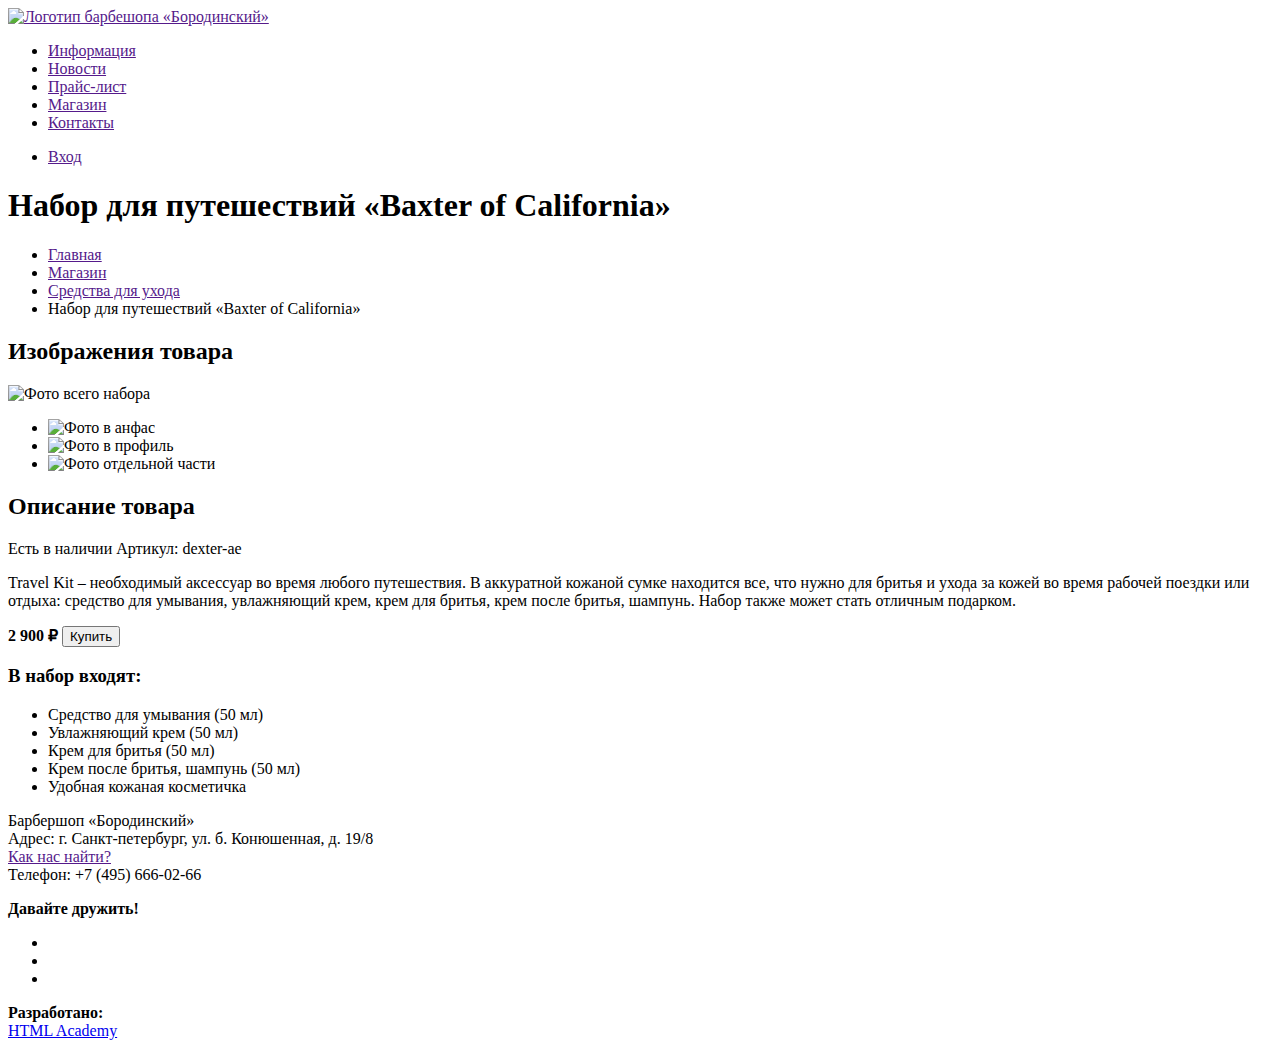
==== catalog-item.html @ c06fae1f "Разметил страницу каталога и страницу товара" ====
<!DOCTYPE html>
<html lang="ru">
	<head>
		<meta charset="utf-8">
		<title>Страница каталога</title>
	</head>
	<body>
		<header>
			<nav>
				<a href="">
					<img src="" alt="Логотип барбешопа «Бородинский»">
				</a>
				<ul>
					<li><a href="">Информация</a></li>
					<li><a href="">Новости</a></li>
					<li><a href="">Прайс-лист</a></li>
					<li><a href="">Магазин</a></li>
					<li><a href="">Контакты</a></li>
				</ul>
				<ul>
						<li><a href="">Вход</a></li>
				</ul>
			</nav>
		</header>
		<main>
			<h1>Набор для путешествий «Baxter of California»</h1>
			<ul>
				<li><a href="">Главная</a></li>
				<li><a href="">Магазин</a></li>
				<li><a href="">Средства для ухода</a></li>
				<li>Набор для путешествий «Baxter of California»</li>
			</ul>
			<section>
				<h2>Изображения товара</h2>
				<p>
					<img src="" alt="Фото всего набора">
				</p>
				<ul>
					<li><img src="" alt="Фото в анфас"></li>
					<li><img src="" alt="Фото в профиль"></li>
					<li><img src="" alt="Фото отдельной части"></li>
				</ul>
			</section>
			<section>
				<h2>Описание товара</h2>
					<p>
						<span>Есть в наличии</span>
						<span>Артикул: dexter-ae</span>
					</p>
					<p>
						Travel Kit – необходимый аксессуар во время любого путешествия. В аккуратной кожаной сумке находится все, что нужно для бритья и ухода за кожей во время рабочей поездки или отдыха: средство для умывания, увлажняющий крем, крем для бритья, крем после бритья, шампунь. Набор также может стать отличным подарком.
					</p>
					<p>		
						<b>2 900 &#8381;</b>
						<button type="button">Купить</button>
					</p>
					<h3>В набор входят:</h3>
					<ul>
						<li>Средство для умывания (50 мл)</li>
						<li>Увлажняющий крем (50 мл)</li>
						<li>Крем для бритья (50 мл)</li>
						<li>Крем после бритья, шампунь (50 мл)</li>
						<li>Удобная кожаная косметичка</li>
					</ul>		
			</section>
		</main>
		<footer>
			<p>
				Барбершоп «Бородинский»<br>
				Адрес: г. Санкт-петербург, ул. б. Конюшенная, д. 19/8<br>
				<a href="">Как нас найти?</a><br>
				Телефон: +7 (495) 666-02-66
			</p>
			<div>
				<b>Давайте дружить!</b>
				<ul>
					<li><a href=""></a></li>
					<li><a href=""></a></li>
					<li><a href=""></a></li>
				</ul>
			</div>
			<p>
				<b>Разработано:</b><br>
				<a href="https://htmlacademy.ru/">HTML Academy</a>
			</p>
		</footer>
	</body>
</html>
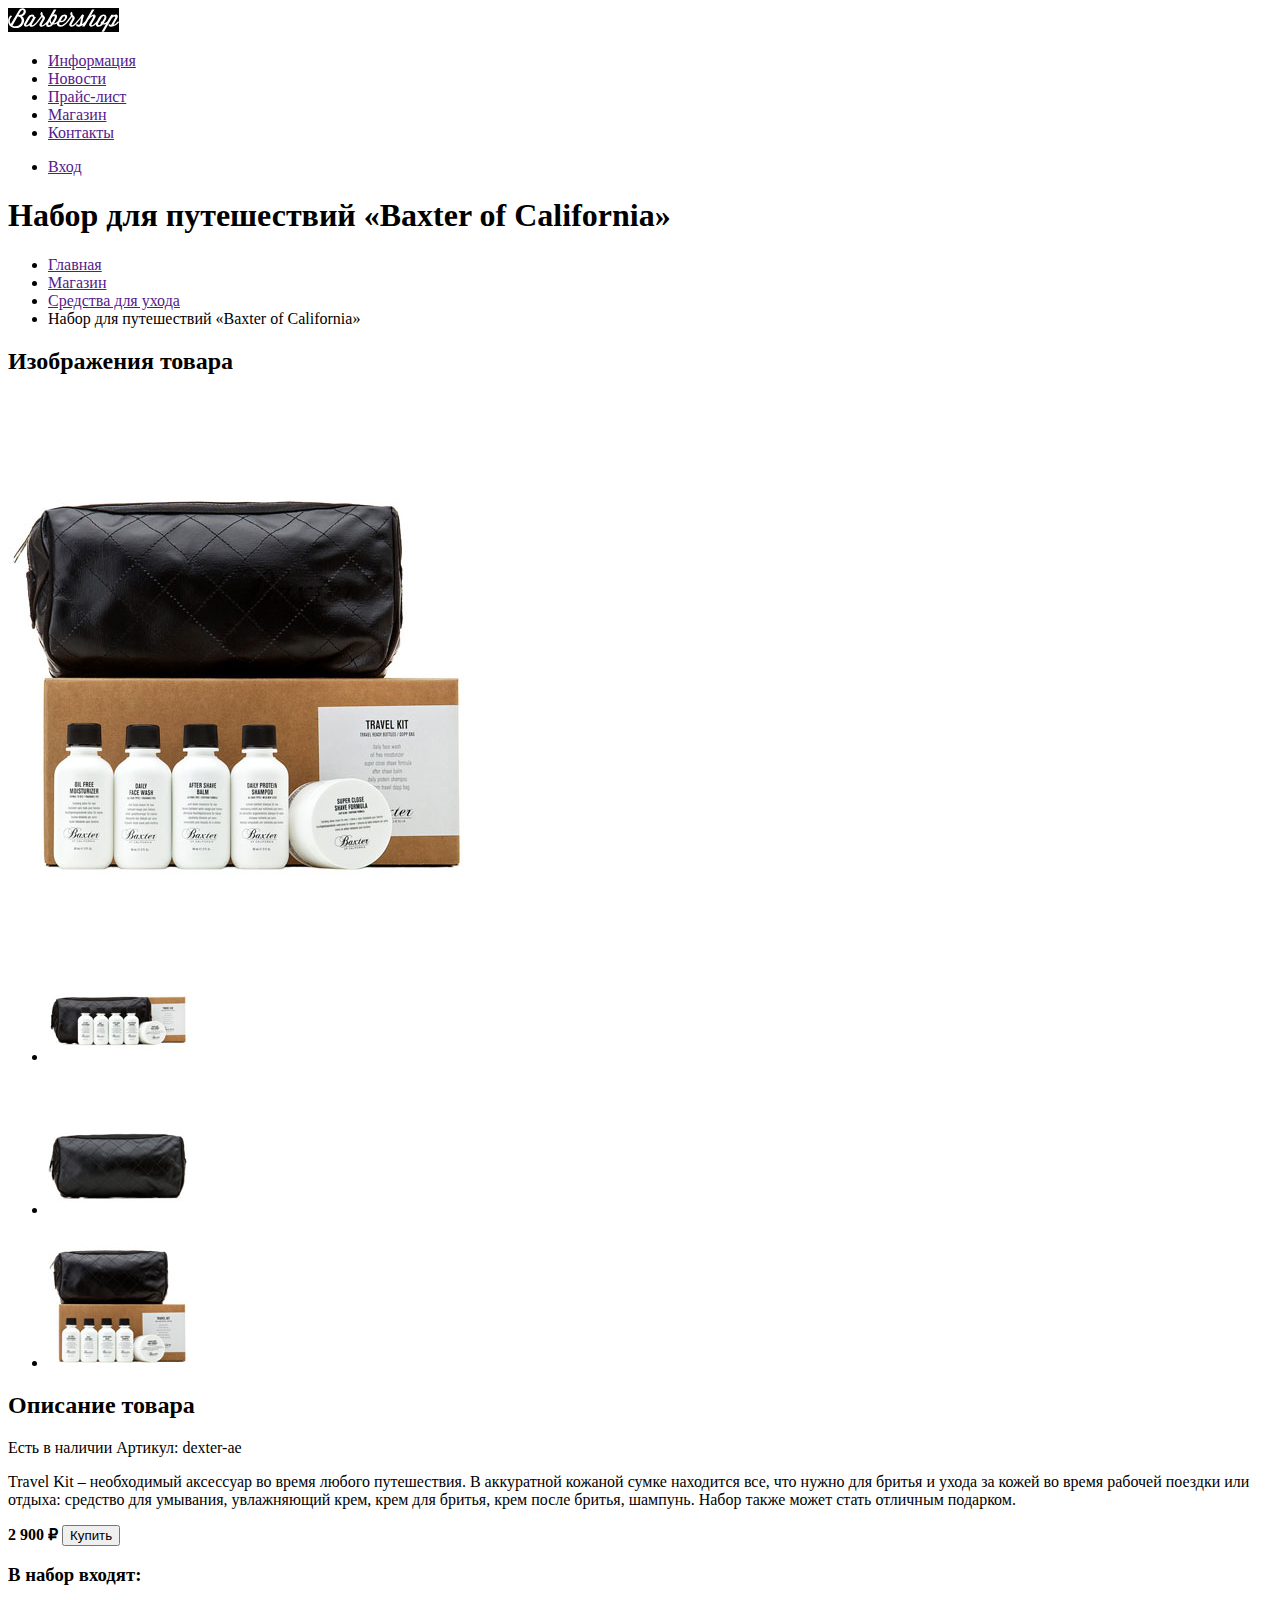
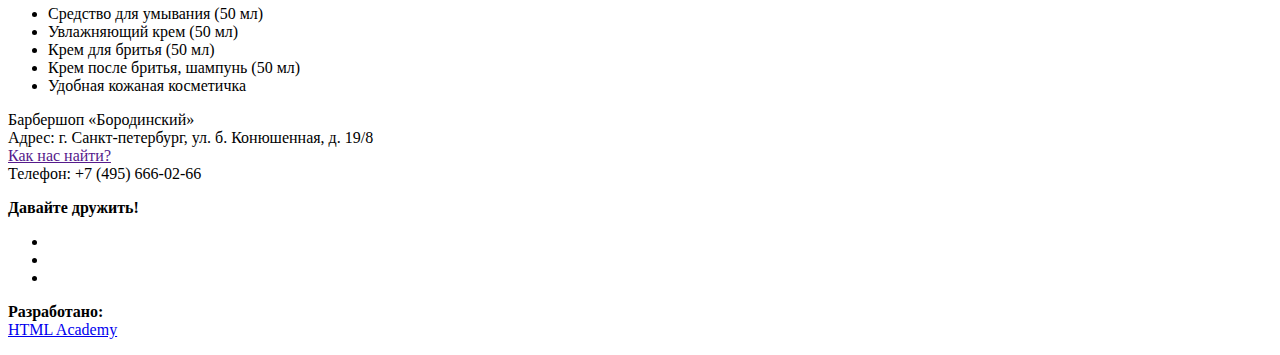
==== commit 7f544979: "Подготовил графику, подключил контентные" ====
--- a/catalog-item.html
+++ b/catalog-item.html
@@ -8,7 +8,7 @@
 		<header>
 			<nav>
 				<a href="">
-					<img src="" alt="Логотип барбешопа «Бородинский»">
+					<img style="background-color: black;" src="img/logo.svg" width="111" height="24" alt="Логотип барбешопа «Бородинский»">
 				</a>
 				<ul>
 					<li><a href="">Информация</a></li>
@@ -30,19 +30,22 @@
 				<li><a href="">Средства для ухода</a></li>
 				<li>Набор для путешествий «Baxter of California»</li>
 			</ul>
+			<!-- Изображения товара вынесены в отдельную секцию -->
 			<section>
 				<h2>Изображения товара</h2>
+				<!-- Главная картинка завернута в p так как является визуальным описанием товара -->
 				<p>
-					<img src="" alt="Фото всего набора">
+					<img src="img/product-big.jpg" width="460" height="498" alt="Фото всего набора">
 				</p>
 				<ul>
-					<li><img src="" alt="Фото в анфас"></li>
-					<li><img src="" alt="Фото в профиль"></li>
-					<li><img src="" alt="Фото отдельной части"></li>
+					<li><img src="img/product-sm1.jpg" width="140" height="149" alt="Фото в анфас"></li>
+					<li><img src="img/product-sm2.jpg" width="140" height="149" alt="Фото в профиль"></li>
+					<li><img src="img/product-sm3.jpg" width="140" height="149" alt="Фото отдельной части"></li>
 				</ul>
 			</section>
 			<section>
 				<h2>Описание товара</h2>
+					<!-- Наличие и артикул завернуты в разные p на скринкасте -->
 					<p>
 						<span>Есть в наличии</span>
 						<span>Артикул: dexter-ae</span>
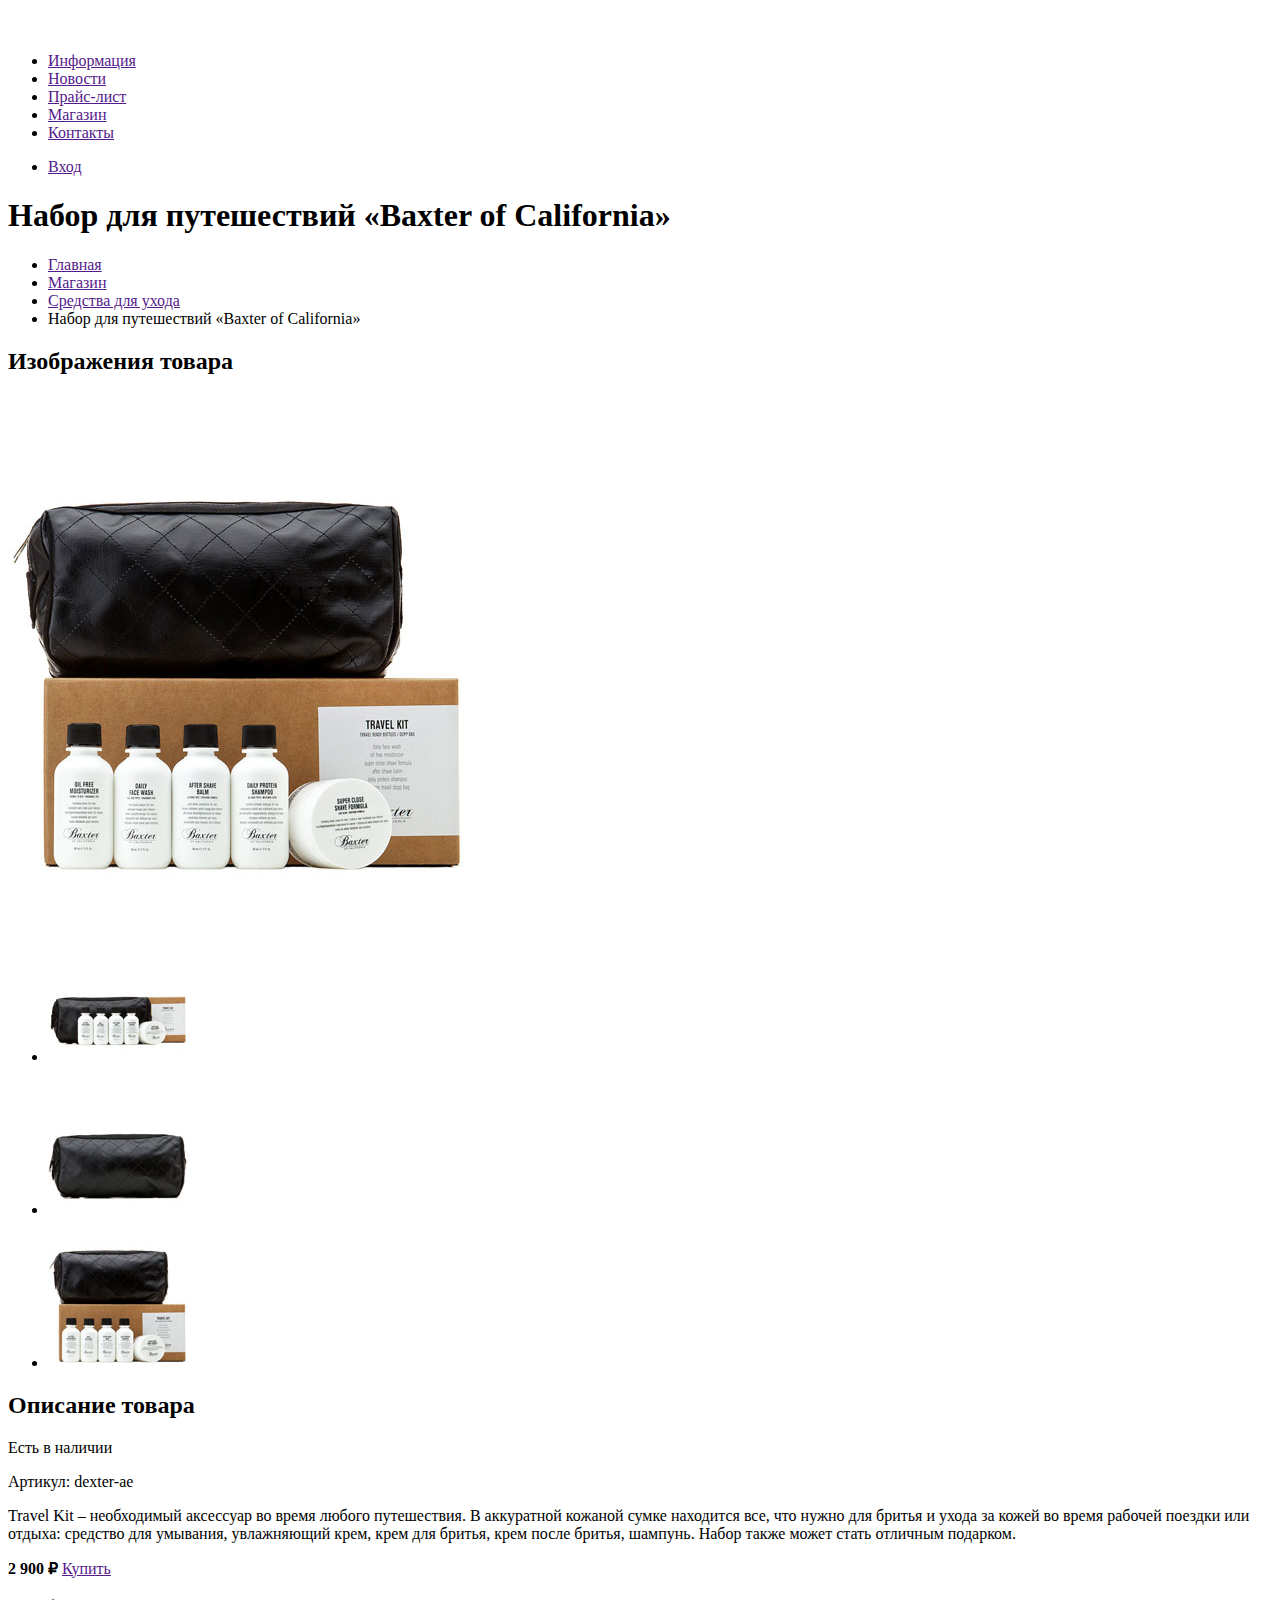
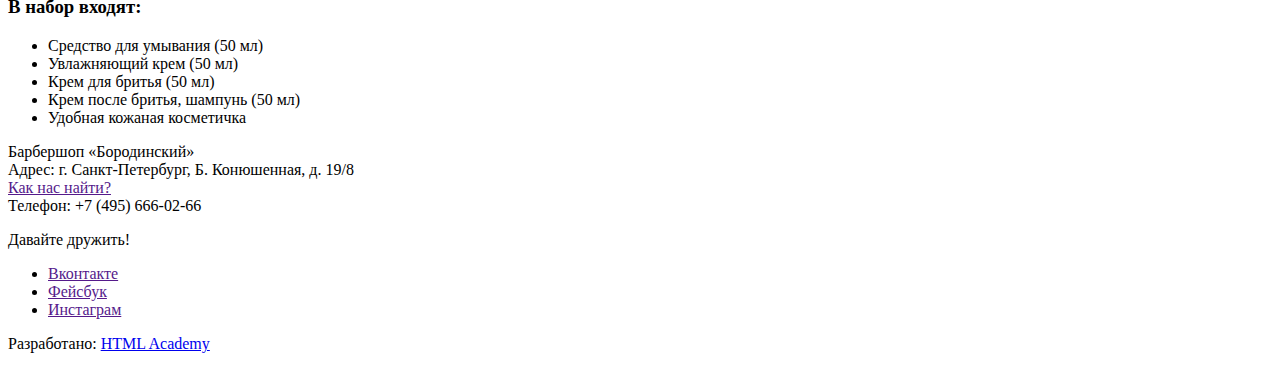
==== commit 5bb411e5: "Завершил разметку" ====
--- a/catalog-item.html
+++ b/catalog-item.html
@@ -2,13 +2,13 @@
 <html lang="ru">
 	<head>
 		<meta charset="utf-8">
-		<title>Страница каталога</title>
+		<title>Набор для путешествий «Baxter of California» - Барбершоп «Бородинский»</title>
 	</head>
 	<body>
 		<header>
 			<nav>
-				<a href="">
-					<img style="background-color: black;" src="img/logo.svg" width="111" height="24" alt="Логотип барбешопа «Бородинский»">
+				<a href="index.html">
+					<img src="img/logo.svg" width="111" height="24" alt="Логотип барбешопа «Бородинский»">
 				</a>
 				<ul>
 					<li><a href="">Информация</a></li>
@@ -18,7 +18,9 @@
 					<li><a href="">Контакты</a></li>
 				</ul>
 				<ul>
-						<li><a href="">Вход</a></li>
+					<li>
+						<a href="">Вход</a>
+					</li>
 				</ul>
 			</nav>
 		</header>
@@ -32,30 +34,28 @@
 			</ul>
 			<!-- Изображения товара вынесены в отдельную секцию -->
 			<section>
-				<h2>Изображения товара</h2>
+				<h2 class="visually-hidden">Изображения товара</h2>
 				<!-- Главная картинка завернута в p так как является визуальным описанием товара -->
 				<p>
 					<img src="img/product-big.jpg" width="460" height="498" alt="Фото всего набора">
 				</p>
 				<ul>
 					<li><img src="img/product-sm1.jpg" width="140" height="149" alt="Фото в анфас"></li>
-					<li><img src="img/product-sm2.jpg" width="140" height="149" alt="Фото в профиль"></li>
-					<li><img src="img/product-sm3.jpg" width="140" height="149" alt="Фото отдельной части"></li>
+					<li><img src="img/product-sm2.jpg" width="140" height="149" alt="Фото отдельной части"></li>
+					<li><img src="img/product-sm3.jpg" width="140" height="149" alt="Фото всего набора"></li>
 				</ul>
 			</section>
 			<section>
-				<h2>Описание товара</h2>
+				<h2 class="visually-hidden">Описание товара</h2>
 					<!-- Наличие и артикул завернуты в разные p на скринкасте -->
-					<p>
-						<span>Есть в наличии</span>
-						<span>Артикул: dexter-ae</span>
-					</p>
+					<p>Есть в наличии</p>
+					<p>Артикул: dexter-ae</p>
 					<p>
 						Travel Kit – необходимый аксессуар во время любого путешествия. В аккуратной кожаной сумке находится все, что нужно для бритья и ухода за кожей во время рабочей поездки или отдыха: средство для умывания, увлажняющий крем, крем для бритья, крем после бритья, шампунь. Набор также может стать отличным подарком.
 					</p>
 					<p>		
 						<b>2 900 &#8381;</b>
-						<button type="button">Купить</button>
+						<a href="">Купить</a>
 					</p>
 					<h3>В набор входят:</h3>
 					<ul>
@@ -70,21 +70,26 @@
 		<footer>
 			<p>
 				Барбершоп «Бородинский»<br>
-				Адрес: г. Санкт-петербург, ул. б. Конюшенная, д. 19/8<br>
+				Адрес: г. Санкт-Петербург, Б. Конюшенная, д. 19/8<br>
 				<a href="">Как нас найти?</a><br>
 				Телефон: +7 (495) 666-02-66
 			</p>
 			<div>
-				<b>Давайте дружить!</b>
+				<p>Давайте дружить!</p>
 				<ul>
-					<li><a href=""></a></li>
-					<li><a href=""></a></li>
-					<li><a href=""></a></li>
+					<li>
+						<a href="">Вконтакте</a>
+					</li>
+					<li>
+						<a href="">Фейсбук</a>
+					</li>
+					<li>
+						<a href="">Инстаграм</a>
+					</li>
 				</ul>
 			</div>
-			<p>
-				<b>Разработано:</b><br>
-				<a href="https://htmlacademy.ru/">HTML Academy</a>
+			<p>Разработано:
+				<a href="https://htmlacademy.ru">HTML Academy</a>
 			</p>
 		</footer>
 	</body>
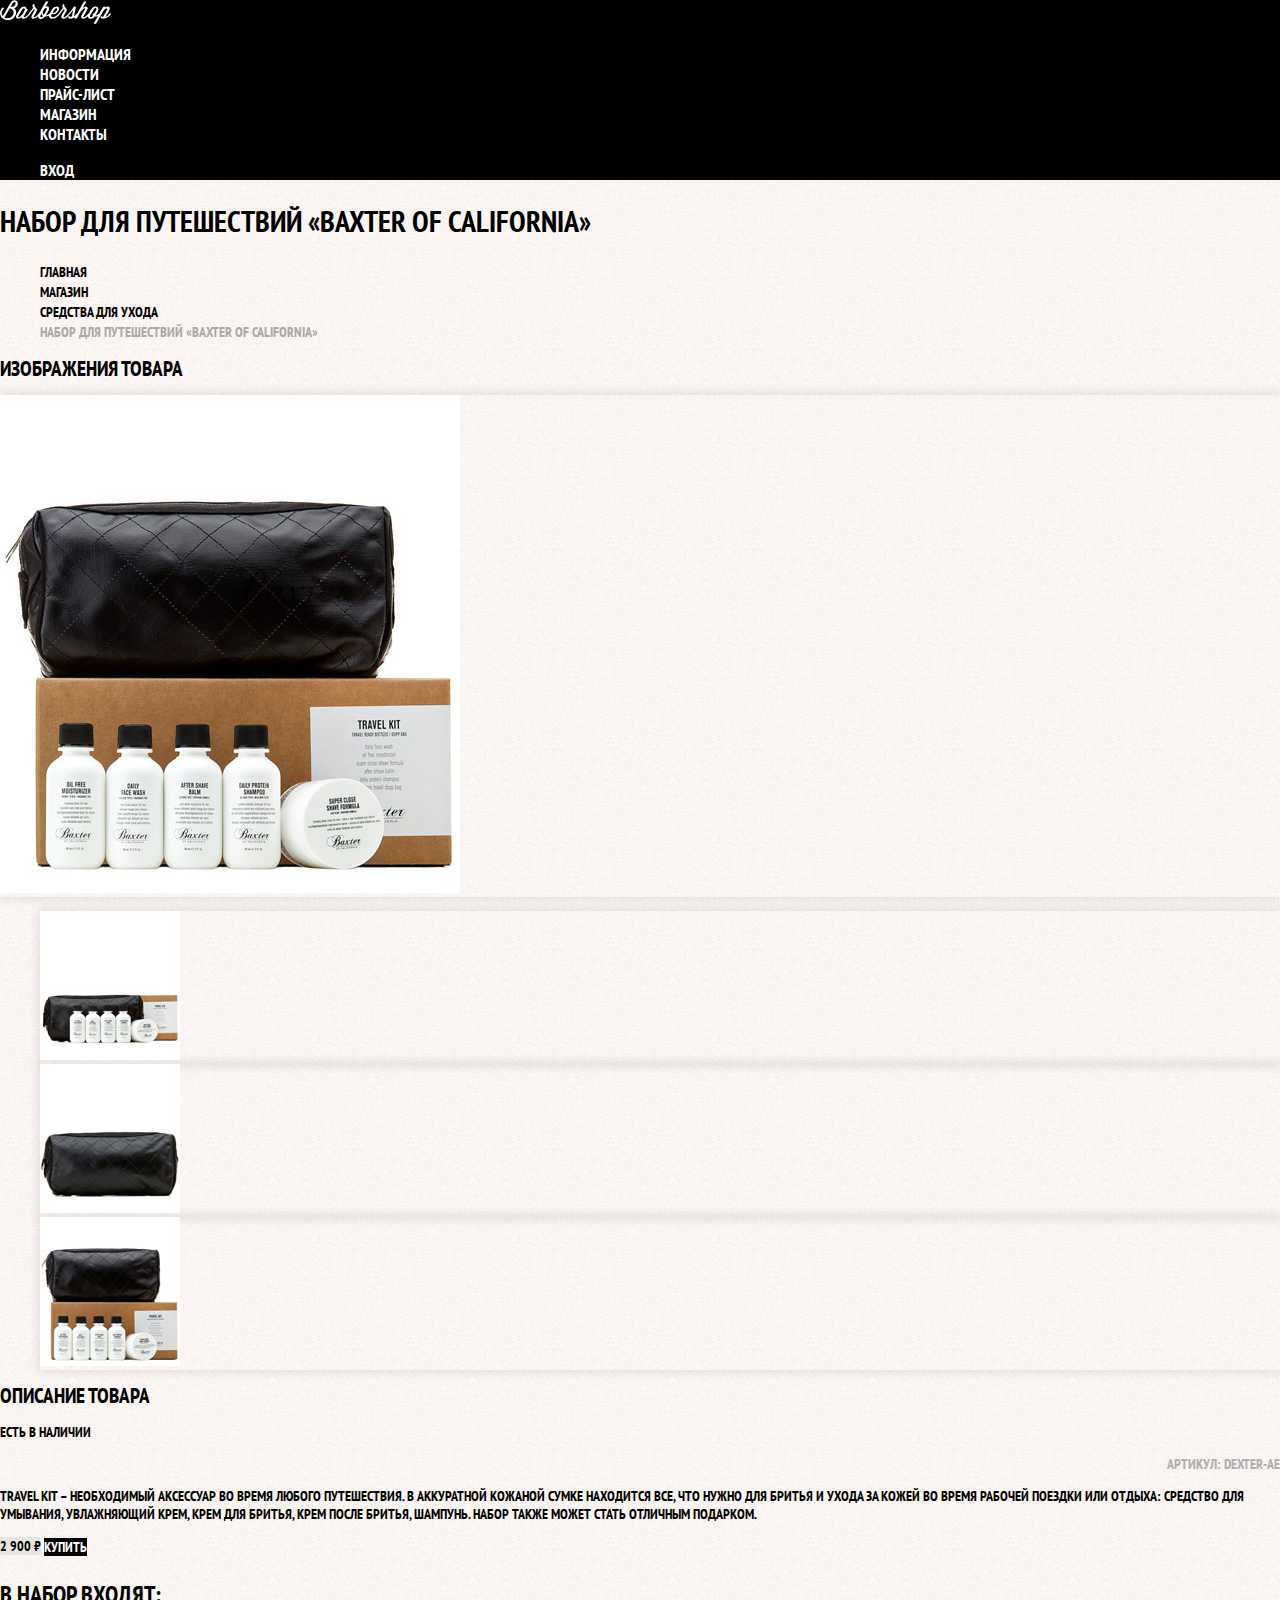
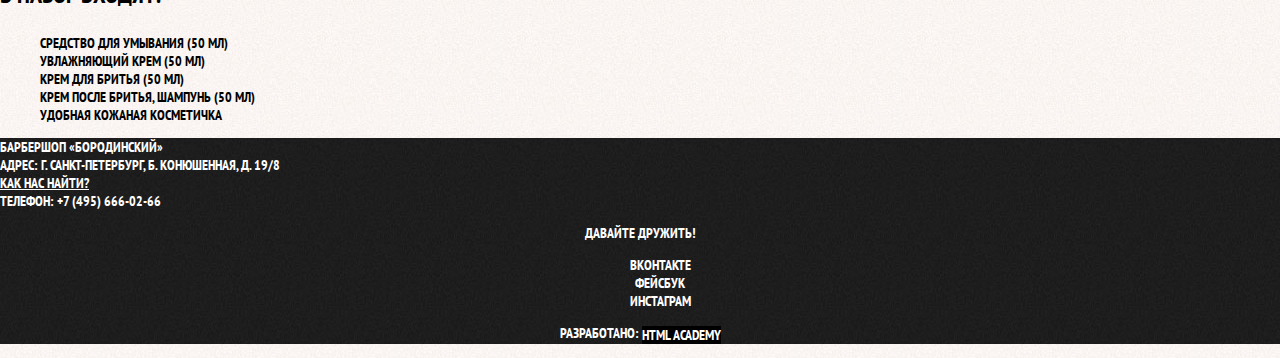
==== commit 994def28: "Базовая стилизация" ====
--- a/catalog-item.html
+++ b/catalog-item.html
@@ -3,21 +3,24 @@
 	<head>
 		<meta charset="utf-8">
 		<title>Набор для путешествий «Baxter of California» - Барбершоп «Бородинский»</title>
+		<link href="https://fonts.googleapis.com/css?family=PT+Sans+Narrow:400,700&display=swap&subset=cyrillic" rel="stylesheet">
+		<link href="css/normalize.css" rel="stylesheet">
+		<link href="css/style.css" rel="stylesheet">
 	</head>
-	<body>
+	<body class="inner-page">
 		<header>
-			<nav>
+			<nav class="main-navigation">
 				<a href="index.html">
 					<img src="img/logo.svg" width="111" height="24" alt="Логотип барбешопа «Бородинский»">
 				</a>
-				<ul>
+				<ul class="site-navigation">
 					<li><a href="">Информация</a></li>
 					<li><a href="">Новости</a></li>
 					<li><a href="">Прайс-лист</a></li>
 					<li><a href="">Магазин</a></li>
 					<li><a href="">Контакты</a></li>
 				</ul>
-				<ul>
+				<ul class="user-navigation">
 					<li>
 						<a href="">Вход</a>
 					</li>
@@ -25,8 +28,8 @@
 			</nav>
 		</header>
 		<main>
-			<h1>Набор для путешествий «Baxter of California»</h1>
-			<ul>
+			<h1 class="page-title">Набор для путешествий «Baxter of California»</h1>
+			<ul class="breadcrumbs">
 				<li><a href="">Главная</a></li>
 				<li><a href="">Магазин</a></li>
 				<li><a href="">Средства для ухода</a></li>
@@ -36,26 +39,26 @@
 			<section>
 				<h2 class="visually-hidden">Изображения товара</h2>
 				<!-- Главная картинка завернута в p так как является визуальным описанием товара -->
-				<p>
+				<p class="product-photo-full">
 					<img src="img/product-big.jpg" width="460" height="498" alt="Фото всего набора">
 				</p>
-				<ul>
+				<ul class="product-photo-preview">
 					<li><img src="img/product-sm1.jpg" width="140" height="149" alt="Фото в анфас"></li>
 					<li><img src="img/product-sm2.jpg" width="140" height="149" alt="Фото отдельной части"></li>
 					<li><img src="img/product-sm3.jpg" width="140" height="149" alt="Фото всего набора"></li>
 				</ul>
 			</section>
-			<section>
+			<section class="product-info">
 				<h2 class="visually-hidden">Описание товара</h2>
 					<!-- Наличие и артикул завернуты в разные p на скринкасте -->
 					<p>Есть в наличии</p>
-					<p>Артикул: dexter-ae</p>
+					<p class="product-article">Артикул: dexter-ae</p>
 					<p>
 						Travel Kit – необходимый аксессуар во время любого путешествия. В аккуратной кожаной сумке находится все, что нужно для бритья и ухода за кожей во время рабочей поездки или отдыха: средство для умывания, увлажняющий крем, крем для бритья, крем после бритья, шампунь. Набор также может стать отличным подарком.
 					</p>
 					<p>		
-						<b>2 900 &#8381;</b>
-						<a href="">Купить</a>
+						<b class="price">2 900 &#8381;</b>
+						<a class="button" href="">Купить</a>
 					</p>
 					<h3>В набор входят:</h3>
 					<ul>
@@ -67,29 +70,30 @@
 					</ul>		
 			</section>
 		</main>
-		<footer>
-			<p>
+		<footer class="main-footer">
+			<p class="footer-contacts">
 				Барбершоп «Бородинский»<br>
 				Адрес: г. Санкт-Петербург, Б. Конюшенная, д. 19/8<br>
 				<a href="">Как нас найти?</a><br>
 				Телефон: +7 (495) 666-02-66
 			</p>
-			<div>
+			<div class="footer-social">
 				<p>Давайте дружить!</p>
 				<ul>
 					<li>
-						<a href="">Вконтакте</a>
+						<a class="social-button" href="">Вконтакте</a>
 					</li>
 					<li>
-						<a href="">Фейсбук</a>
+						<a class="social-button" href="">Фейсбук</a>
 					</li>
 					<li>
-						<a href="">Инстаграм</a>
+						<a class="social-button" href="">Инстаграм</a>
 					</li>
 				</ul>
 			</div>
-			<p>Разработано:
-				<a href="https://htmlacademy.ru">HTML Academy</a>
+			<p class="footer-copyright">
+				Разработано:
+				<a class="button" href="https://htmlacademy.ru">HTML Academy</a>
 			</p>
 		</footer>
 	</body>
--- a/css/style.css
+++ b/css/style.css
@@ -0,0 +1,336 @@
+body {
+	margin: 0;
+	padding: 0;
+	
+	font-family: "PT Sans Narrow", Arial, sans-serif;
+	font-size: 14px;
+	line-height: 24px;
+	font-weight: 700;
+	color: #ffffff;
+	text-transform: uppercase;
+
+	background-color: #000000;
+	background-image: url("../img/bg.jpg");
+	background-position: top center;
+	background-repeat: no-repeat;
+}
+
+a {
+	text-decoration: none;
+}
+
+/* index */
+
+.button {
+	font: inherit;
+
+	text-align: center;
+	color: #ffffff;
+	vertical-align: middle;
+	text-transform: uppercase;
+
+	background-color: #000000;
+	border: none;
+}
+
+.button:hover,
+.button:focus,
+.button:active {
+  background-color: #663d15;
+}
+
+.main-navigation {
+	font-size: 16px;
+	line-height: 20px;
+	color: #ffffff; /* ЗАЧЕМ??? */
+
+	background-color: #000000;
+}
+
+.site-navigation,
+.user-navigation {
+	list-style: none;
+}
+
+.site-navigation a,
+.user-navigation a {
+  color: #ffffff;
+}
+
+.site-navigation a:hover,
+.site-navigation a:focus,
+.user-navigation a:hover,
+.user-navigation a:focus {
+  background-color: #242424;
+}
+
+.feature-item {
+  text-align: center;
+}
+
+.feature-item h3 {
+  font-size: 30px;
+  line-height: 42px;
+}
+
+.index-columns {
+	color: #000000;
+
+	background-color: #f7f4f1;
+	background-image: url("../img/pattern-light.jpg");
+	background-position: 0 0;
+	background-repeat: repeat;
+}
+
+.index-columns h2 {
+  font-size: 30px;
+  line-height: 42px;
+}
+
+.news-list {
+  list-style: none;
+}
+
+.news-item time {
+  text-transform: none;
+}
+
+.gallery-content {
+  background-color: #cccccc;
+  border: 7px solid #ffffff;
+}
+
+.appointment-item input {
+  font: inherit;
+
+  background-color: transparent;
+  border: 2px solid #000000;
+}
+
+.appointment-item input:focus {
+  border-color: #663d15;
+}
+
+.main-footer {
+  color: #ffffff;
+
+  background-color: #212121;
+  background-image: url("../img/pattern-dark.jpg");
+  background-position: 0 0;
+  background-repeat: repeat;
+}
+
+.footer-contacts a {
+  color: #ffffff;
+  text-decoration: underline;
+}
+
+.footer-contacts a:hover,
+.footer-contacts a:focus {
+  text-decoration: none;
+}
+
+.footer-social {
+  text-align: center;
+}
+
+.footer-social ul {
+  list-style: none;
+}
+
+.social-button {
+  color: #ffffff;
+}
+
+.footer-copyright {
+  text-align: center;
+}
+
+.footer-copyright .button:hover,
+.footer-copyright .button:focus {
+  color: #000000;
+
+  background-color: #ffffff;
+}
+
+.modal {
+	color: #000000;
+
+	background-color: #f7f4f1;
+  background-image: url("../img/pattern-light.jpg");
+  background-position: 0 0;
+  background-repeat: repeat;
+}
+
+.modal h2 {
+  font-size: 30px;
+  line-height: 42px;
+}
+
+.login-form input[type="text"],
+.login-form input[type="password"] {
+  font: inherit;
+  color: #000000;
+  text-transform: uppercase;
+
+  background-color: #f9f6f3;
+  border: 2px solid #000000;
+}
+
+.login-form input:focus {
+	border-color: #663d15;
+}
+
+.login-checkbox:hover,
+.login-checkbox:focus {
+  color: #663d15;
+}
+
+.restore {
+	color: #000000;
+	text-decoration: underline;
+}
+
+.restore:hover,
+.restore:focus {
+	text-decoration: none;
+}
+
+/* catalog */
+.inner-page {
+	line-height: 18px;
+	color: #000000;
+
+	background-color: #f7f4f1;
+	background-image: url("../img/pattern-light.jpg");
+	background-position: 0 0;
+	background-repeat: repeat;
+}
+
+.page-title {
+	font-size: 30px;
+	line-height: 42px;
+}
+
+.breadcrumbs {
+	list-style: none;
+	font-size: 14px;
+	line-height: 20px;
+}
+
+.breadcrumbs a {
+	color: #000000;
+}
+
+.breadcrumbs a:hover,
+.breadcrumbs a:focus  {
+	text-decoration: underline;
+}
+
+.breadcrumbs li:last-child {
+	color: #aba9a7;
+}
+
+.filter fieldset {
+	border: none;
+}
+
+.filter legend {
+	font-size: 24px;
+	line-height: 30px;
+}
+
+.filter ul {
+	list-style: none;
+}
+
+.filter input:hover + label,
+.filter input:focus + label {
+	color: #663d15;
+}
+
+.filter input:disabled + label {
+	color: #000000;
+
+	opacity: 0.5;	
+}
+
+.catalog-list {
+	list-style: none;
+}
+
+.catalog-list li {
+	background-color: #ffffff;
+	box-shadow: 0 0 15px rgba(0, 0, 0, 0.2);
+}
+
+.catalog-list li:hover {
+	background-color: #ffffff;
+	box-shadow: 0 0 15px rgba(0, 0, 0, 0.3);
+}
+
+.catalog-list h3 {
+	text-transform: none;
+}
+
+.price {
+	text-align: center;
+
+	background-color: #e5e5e5;
+}
+
+.catalog-list .link {
+	color: #000000;
+}
+
+.catalog-list .link:hover,
+.catalog-list .link:focus  {
+	text-decoration: underline;
+}
+
+.catalog-list .button {
+	color: #ffffff;
+}
+
+.pagination-list {
+	list-style: none;
+}
+
+.pagination-list .current-page {
+	color: #000000;
+
+	background-color: #ffffff;
+}
+
+.pagination-list .current-page:hover,
+.pagination-list .current-page:focus,
+.pagination-list .current-page:active {
+  background-color: #ffffff;
+}
+
+/* catalog-item */
+.product-photo-full {
+	box-shadow: 0 0 10px 2px rgba(0, 0, 0, 0.1);
+}
+
+.product-photo-preview {
+	list-style: none;
+}
+
+.product-photo-preview li {
+	box-shadow: 0 0 10px 2px rgba(0, 0, 0, 0.1);
+}
+
+.product-article {
+	text-align: right;
+	color: #aeaeae;
+}
+
+.product-info h3{
+	font-size: 24px;
+	line-height: 30px;
+}
+
+.product-info ul {
+	list-style: none;
+}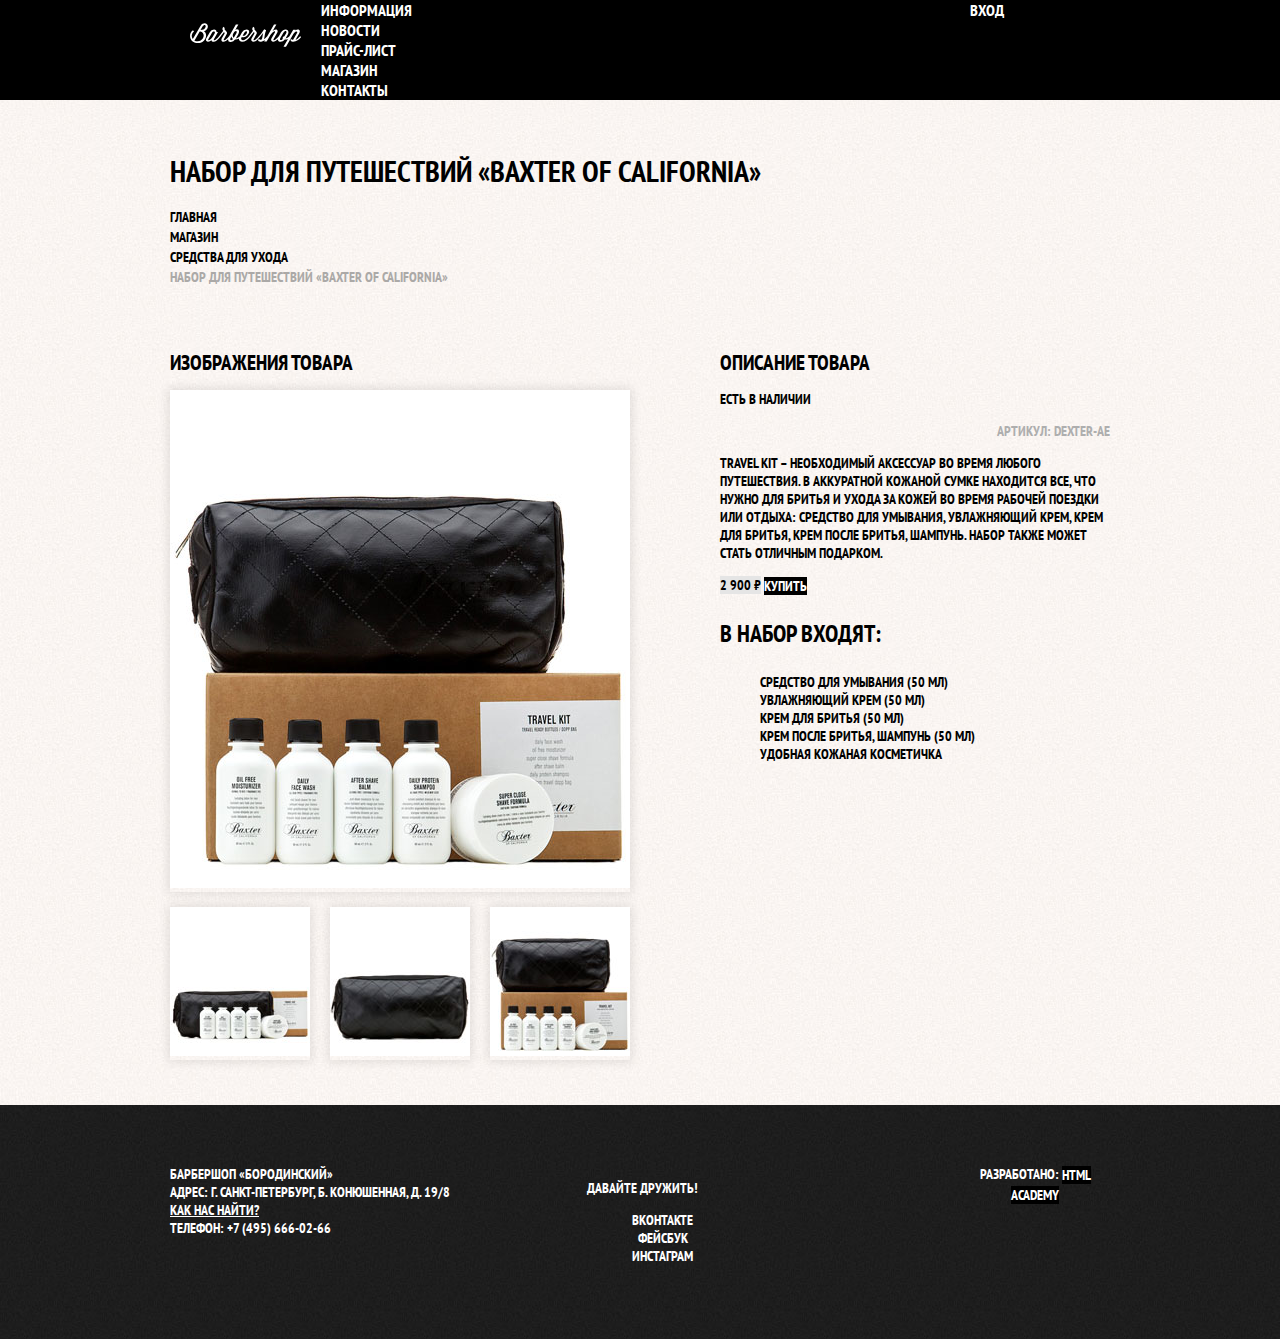
==== commit cc50964f: "Учебный проект: строим сетку на флексах" ====
--- a/catalog-item.html
+++ b/catalog-item.html
@@ -8,26 +8,28 @@
 		<link href="css/style.css" rel="stylesheet">
 	</head>
 	<body class="inner-page">
-		<header>
+		<header class="main-header">
 			<nav class="main-navigation">
-				<a href="index.html">
-					<img src="img/logo.svg" width="111" height="24" alt="Логотип барбешопа «Бородинский»">
-				</a>
-				<ul class="site-navigation">
-					<li><a href="">Информация</a></li>
-					<li><a href="">Новости</a></li>
-					<li><a href="">Прайс-лист</a></li>
-					<li><a href="">Магазин</a></li>
-					<li><a href="">Контакты</a></li>
-				</ul>
-				<ul class="user-navigation">
-					<li>
-						<a href="">Вход</a>
-					</li>
-				</ul>
+				<div class="container">
+					<a class="main-header-logo" href="index.html">
+						<img src="img/logo.svg" width="111" height="24" alt="Логотип барбешопа «Бородинский»">
+					</a>
+					<ul class="site-navigation">
+						<li><a href="">Информация</a></li>
+						<li><a href="">Новости</a></li>
+						<li><a href="">Прайс-лист</a></li>
+						<li><a href="catalog.html">Магазин</a></li>
+						<li><a href="">Контакты</a></li>
+					</ul>
+					<ul class="user-navigation">
+						<li>
+							<a href="">Вход</a>
+						</li>
+					</ul>
+				</div>
 			</nav>
 		</header>
-		<main>
+		<main class="container">
 			<h1 class="page-title">Набор для путешествий «Baxter of California»</h1>
 			<ul class="breadcrumbs">
 				<li><a href="">Главная</a></li>
@@ -36,65 +38,69 @@
 				<li>Набор для путешествий «Baxter of California»</li>
 			</ul>
 			<!-- Изображения товара вынесены в отдельную секцию -->
-			<section>
-				<h2 class="visually-hidden">Изображения товара</h2>
-				<!-- Главная картинка завернута в p так как является визуальным описанием товара -->
-				<p class="product-photo-full">
-					<img src="img/product-big.jpg" width="460" height="498" alt="Фото всего набора">
-				</p>
-				<ul class="product-photo-preview">
-					<li><img src="img/product-sm1.jpg" width="140" height="149" alt="Фото в анфас"></li>
-					<li><img src="img/product-sm2.jpg" width="140" height="149" alt="Фото отдельной части"></li>
-					<li><img src="img/product-sm3.jpg" width="140" height="149" alt="Фото всего набора"></li>
-				</ul>
-			</section>
-			<section class="product-info">
-				<h2 class="visually-hidden">Описание товара</h2>
-					<!-- Наличие и артикул завернуты в разные p на скринкасте -->
-					<p>Есть в наличии</p>
-					<p class="product-article">Артикул: dexter-ae</p>
-					<p>
-						Travel Kit – необходимый аксессуар во время любого путешествия. В аккуратной кожаной сумке находится все, что нужно для бритья и ухода за кожей во время рабочей поездки или отдыха: средство для умывания, увлажняющий крем, крем для бритья, крем после бритья, шампунь. Набор также может стать отличным подарком.
+			<div class="catalog-columns">
+				<section class="product-photo">
+					<h2 class="visually-hidden">Изображения товара</h2>
+					<!-- Главная картинка завернута в p так как является визуальным описанием товара -->
+					<p class="product-photo-full">
+						<img src="img/product-big.jpg" width="460" height="498" alt="Фото всего набора">
 					</p>
-					<p>		
-						<b class="price">2 900 &#8381;</b>
-						<a class="button" href="">Купить</a>
-					</p>
-					<h3>В набор входят:</h3>
-					<ul>
-						<li>Средство для умывания (50 мл)</li>
-						<li>Увлажняющий крем (50 мл)</li>
-						<li>Крем для бритья (50 мл)</li>
-						<li>Крем после бритья, шампунь (50 мл)</li>
-						<li>Удобная кожаная косметичка</li>
-					</ul>		
-			</section>
+					<ul class="product-photo-preview">
+						<li><img src="img/product-sm1.jpg" width="140" height="149" alt="Фото в анфас"></li>
+						<li><img src="img/product-sm2.jpg" width="140" height="149" alt="Фото отдельной части"></li>
+						<li><img src="img/product-sm3.jpg" width="140" height="149" alt="Фото всего набора"></li>
+					</ul>
+				</section>
+				<section class="product-info">
+					<h2 class="visually-hidden">Описание товара</h2>
+						<!-- Наличие и артикул завернуты в разные p на скринкасте -->
+						<p>Есть в наличии</p>
+						<p class="product-article">Артикул: dexter-ae</p>
+						<p>
+							Travel Kit – необходимый аксессуар во время любого путешествия. В аккуратной кожаной сумке находится все, что нужно для бритья и ухода за кожей во время рабочей поездки или отдыха: средство для умывания, увлажняющий крем, крем для бритья, крем после бритья, шампунь. Набор также может стать отличным подарком.
+						</p>
+						<p>		
+							<b class="price">2 900 &#8381;</b>
+							<a class="button" href="">Купить</a>
+						</p>
+						<h3>В набор входят:</h3>
+						<ul>
+							<li>Средство для умывания (50 мл)</li>
+							<li>Увлажняющий крем (50 мл)</li>
+							<li>Крем для бритья (50 мл)</li>
+							<li>Крем после бритья, шампунь (50 мл)</li>
+							<li>Удобная кожаная косметичка</li>
+						</ul>		
+				</section>
+			</div>
 		</main>
 		<footer class="main-footer">
-			<p class="footer-contacts">
-				Барбершоп «Бородинский»<br>
-				Адрес: г. Санкт-Петербург, Б. Конюшенная, д. 19/8<br>
-				<a href="">Как нас найти?</a><br>
-				Телефон: +7 (495) 666-02-66
-			</p>
-			<div class="footer-social">
-				<p>Давайте дружить!</p>
-				<ul>
-					<li>
-						<a class="social-button" href="">Вконтакте</a>
-					</li>
-					<li>
-						<a class="social-button" href="">Фейсбук</a>
-					</li>
-					<li>
-						<a class="social-button" href="">Инстаграм</a>
-					</li>
-				</ul>
+			<div class="container">
+				<p class="footer-contacts">
+					Барбершоп «Бородинский»<br>
+					Адрес: г. Санкт-Петербург, Б. Конюшенная, д. 19/8<br>
+					<a href="">Как нас найти?</a><br>
+					Телефон: +7 (495) 666-02-66
+				</p>
+				<div class="footer-social">
+					<p>Давайте дружить!</p>
+					<ul>
+						<li>
+							<a class="social-button" href="">Вконтакте</a>
+						</li>
+						<li>
+							<a class="social-button" href="">Фейсбук</a>
+						</li>
+						<li>
+							<a class="social-button" href="">Инстаграм</a>
+						</li>
+					</ul>
+				</div>
+				<p class="footer-copyright">
+					Разработано:
+					<a class="button" href="https://htmlacademy.ru">HTML Academy</a>
+				</p>
 			</div>
-			<p class="footer-copyright">
-				Разработано:
-				<a class="button" href="https://htmlacademy.ru">HTML Academy</a>
-			</p>
 		</footer>
 	</body>
 </html>--- a/css/style.css
+++ b/css/style.css
@@ -19,7 +19,23 @@
 	text-decoration: none;
 }
 
+.container {
+	width: 940px;
+  margin: 0 auto;
+  padding: 0 10px;
+}
+
 /* index */
+
+.main-header {
+	margin-bottom: 80px;
+}
+
+.main-header-logo {
+	order: 1;
+	width: 371px;
+	height: 155px;
+}
 
 .button {
 	font: inherit;
@@ -40,16 +56,43 @@
 }
 
 .main-navigation {
+	display: flex;
+	flex-direction: column;
+	align-items: center;
+
 	font-size: 16px;
 	line-height: 20px;
 	color: #ffffff; /* ЗАЧЕМ??? */
 
+	background-color: transparent;
+}
+
+.main-navigation-wrapper {
+	width: 100%;
+	margin-bottom: 60px;
+
 	background-color: #000000;
+}
+
+.main-header .container {
+	display: flex;
+	justify-content: space-between;
 }
 
 .site-navigation,
 .user-navigation {
-	list-style: none;
+	margin: 0;
+	padding: 0;
+
+	list-style: none;
+}
+
+.site-navigation {
+	width: 620px;
+}
+
+.user-navigation {
+	width: 140px;
 }
 
 .site-navigation a,
@@ -64,7 +107,22 @@
   background-color: #242424;
 }
 
+.features {
+	margin-bottom: 80px;
+}
+
+.features-list {
+	display: flex;
+	justify-content: space-between;
+	margin: 0;
+	padding: 0;
+
+	list-style: none;
+}
+
 .feature-item {
+	width: 300px;
+
   text-align: center;
 }
 
@@ -74,6 +132,11 @@
 }
 
 .index-columns {
+	display: flex;
+	justify-content: space-between;
+	padding: 50px 80px;
+	margin-bottom: 35px;
+
 	color: #000000;
 
 	background-color: #f7f4f1;
@@ -87,6 +150,14 @@
   line-height: 42px;
 }
 
+.news {
+	width: 380px;
+}
+
+.gallery {
+	width: 300px;
+}
+
 .news-list {
   list-style: none;
 }
@@ -100,6 +171,14 @@
   border: 7px solid #ffffff;
 }
 
+.contacts {
+	width: 380px;
+}
+
+.appointment {
+	width: 300px;
+}
+
 .appointment-item input {
   font: inherit;
 
@@ -112,6 +191,9 @@
 }
 
 .main-footer {
+	padding: 60px 0;
+	margin-top: 65px;
+
   color: #ffffff;
 
   background-color: #212121;
@@ -120,6 +202,16 @@
   background-repeat: repeat;
 }
 
+.main-footer .container {
+	display: flex;
+}
+
+.footer-contacts {
+	width: 320px;
+	margin: 0;
+	margin-right: 80px;
+}
+
 .footer-contacts a {
   color: #ffffff;
   text-decoration: underline;
@@ -131,6 +223,8 @@
 }
 
 .footer-social {
+	width: 145px;
+
   text-align: center;
 }
 
@@ -143,6 +237,10 @@
 }
 
 .footer-copyright {
+	width: 150px;
+	margin: 0;
+	margin-left: auto;
+
   text-align: center;
 }
 
@@ -207,12 +305,43 @@
 	background-repeat: repeat;
 }
 
+.inner-page .main-header {
+	margin-bottom: 50px;
+
+	background-color: #000000;
+}
+
+.inner-page .main-navigation {
+	align-items: flex-start;
+	flex-direction: row;
+}
+
+.inner-page .main-header-logo {
+	order: 0;
+
+	width: 111px;
+	height: 24px;
+	padding: 23px 20px;
+}
+
+.inner-page .user-navigation {
+	margin-left: auto;
+}
+
 .page-title {
+	margin: 0;
+	margin-bottom: 15px;
+	padding: 0;
+
 	font-size: 30px;
 	line-height: 42px;
 }
 
 .breadcrumbs {
+	margin: 0;
+	margin-bottom: 50px;
+	padding: 0;
+
 	list-style: none;
 	font-size: 14px;
 	line-height: 20px;
@@ -231,37 +360,64 @@
 	color: #aba9a7;
 }
 
-.filter fieldset {
+.catalog-columns {
+	display: flex;
+	justify-content: space-between;
+}
+
+.filter {
+	width: 180px;
+}
+
+.filter-form fieldset {
 	border: none;
 }
 
-.filter legend {
+.filter-form legend {
 	font-size: 24px;
 	line-height: 30px;
 }
 
-.filter ul {
-	list-style: none;
-}
-
-.filter input:hover + label,
-.filter input:focus + label {
+.filter-form ul {
+	list-style: none;
+}
+
+.filter-form input:hover + label,
+.filter-form input:focus + label {
 	color: #663d15;
 }
 
-.filter input:disabled + label {
+.filter-form input:disabled + label {
 	color: #000000;
 
 	opacity: 0.5;	
 }
 
+.catalog {
+	width: 700px;
+}
+
 .catalog-list {
+	margin: 0;
+	margin-bottom: 25px;
+	padding: 0;
+	display: flex;
+	flex-wrap: wrap;
+
 	list-style: none;
 }
 
 .catalog-list li {
+	width: 220px;
+	margin-right: 20px;
+	margin-bottom: 20px;
+	
 	background-color: #ffffff;
 	box-shadow: 0 0 15px rgba(0, 0, 0, 0.2);
+}
+
+.catalog-list li:nth-child(3n) {
+	margin-right: 0;
 }
 
 .catalog-list li:hover {
@@ -293,6 +449,9 @@
 }
 
 .pagination-list {
+	margin: 0;
+	padding: 0;
+
 	list-style: none;
 }
 
@@ -308,16 +467,39 @@
   background-color: #ffffff;
 }
 
+.inner-page .main-footer {
+	margin-top: 45px;
+}
+
 /* catalog-item */
+.product-photo {
+	width: 460px;
+}
+
+.product-info {
+	width: 390px;
+}
+
 .product-photo-full {
+	margin: 0;
+	margin-bottom: 15px;
+	padding: 0;
+
 	box-shadow: 0 0 10px 2px rgba(0, 0, 0, 0.1);
 }
 
 .product-photo-preview {
+	margin: 0;
+	padding: 0;
+	display: flex;
+	justify-content: space-between;
+
 	list-style: none;
 }
 
 .product-photo-preview li {
+	width: 140px;
+
 	box-shadow: 0 0 10px 2px rgba(0, 0, 0, 0.1);
 }
 
